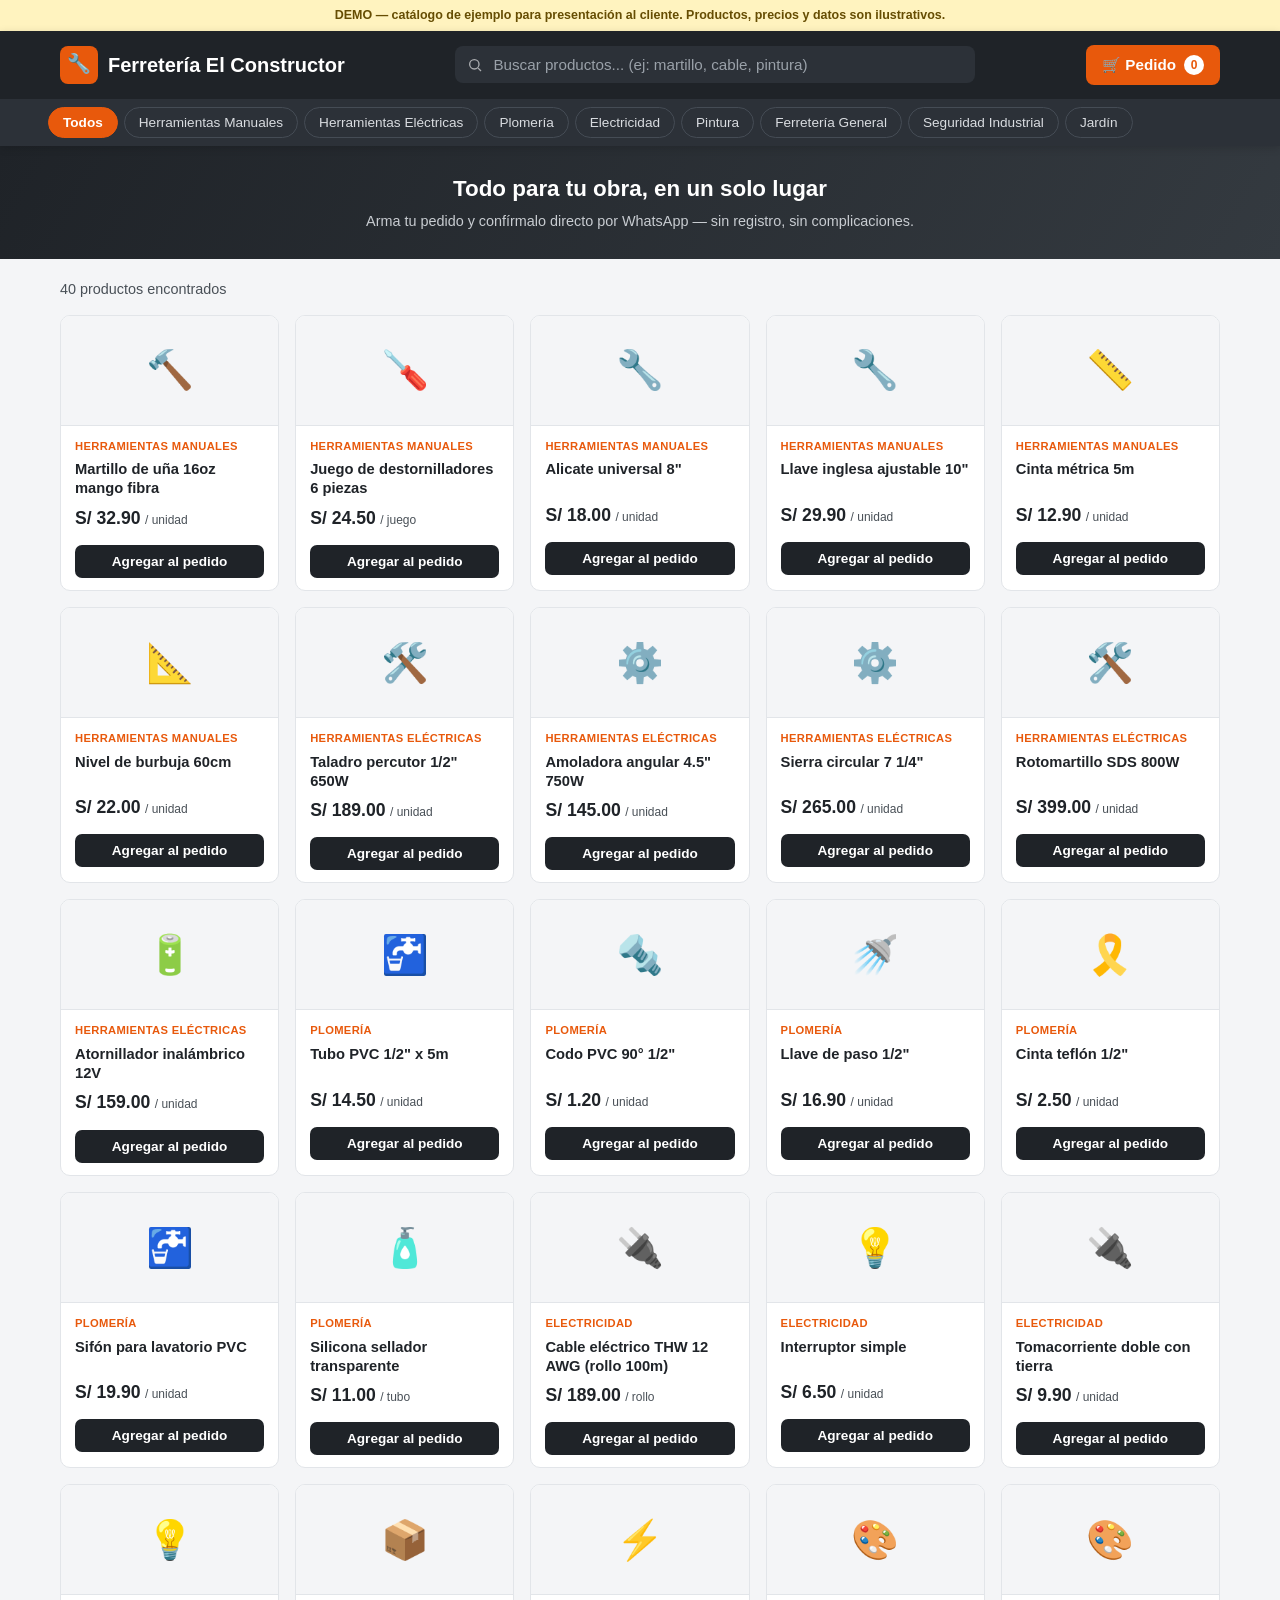
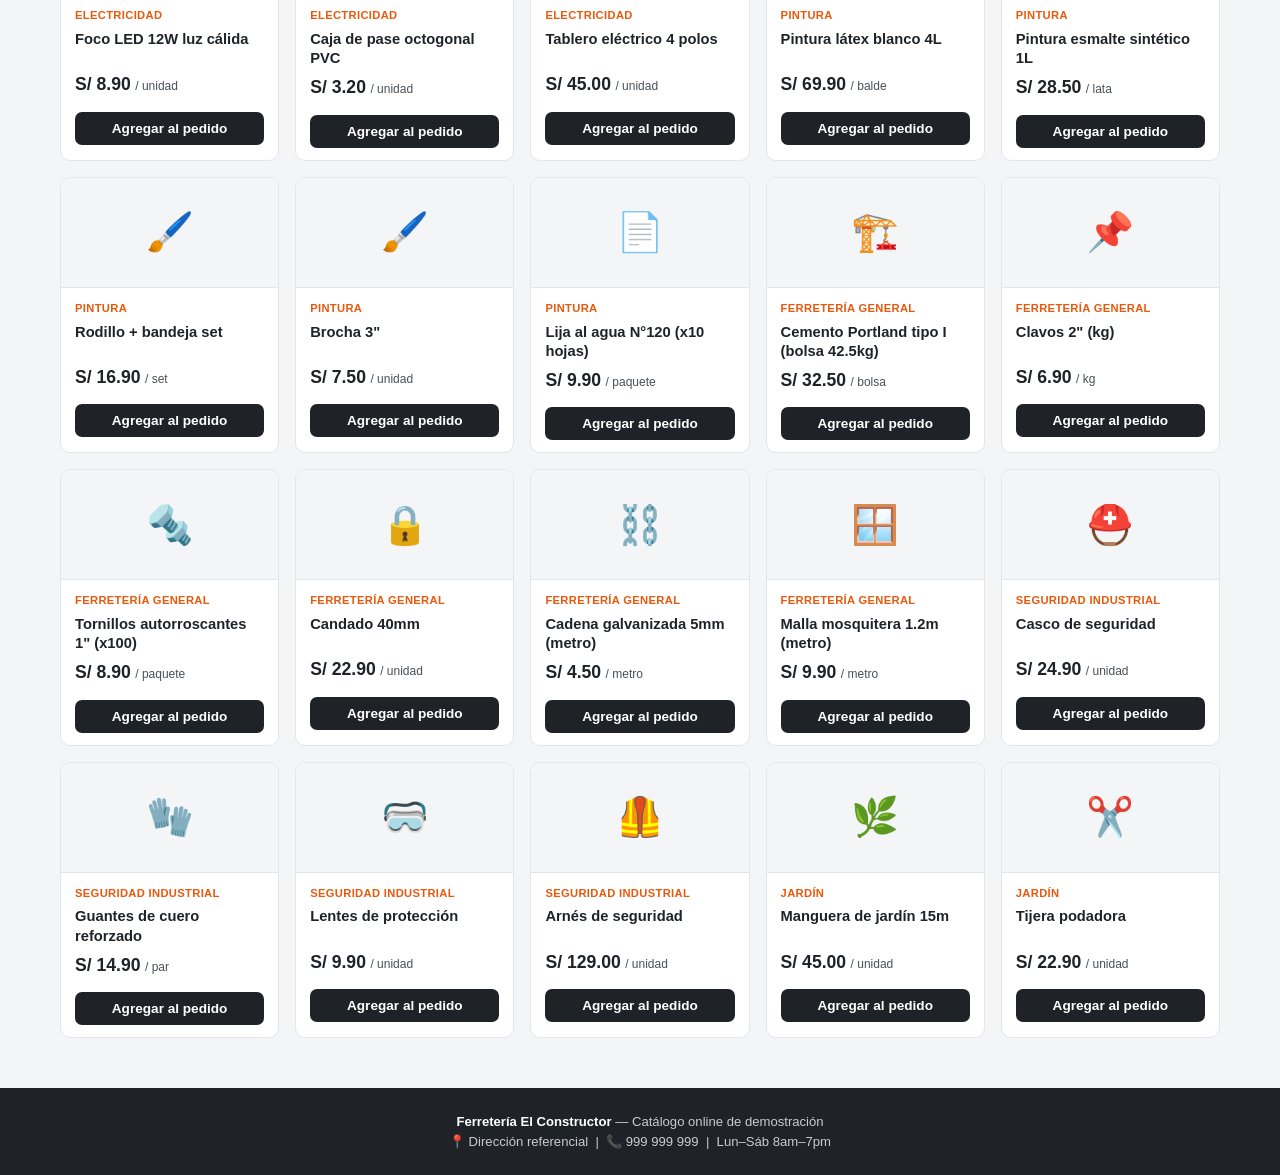
==== Ferreteria-CatalogoOnline/demo/index.html @ e5c5cd26 "Add files via upload" ====
<!DOCTYPE html>
<html lang="es">
<head>
<meta charset="UTF-8">
<meta name="viewport" content="width=device-width, initial-scale=1.0">
<title>Ferretería El Constructor — Catálogo Online</title>
<style>
  :root{
    --naranja:#e8590c;
    --naranja-osc:#c94a08;
    --gris-osc:#1f2328;
    --gris-med:#495057;
    --gris-claro:#f4f5f7;
    --borde:#e2e5e9;
    --blanco:#ffffff;
    --verde-wa:#25d366;
  }
  *{box-sizing:border-box;margin:0;padding:0;}
  body{
    font-family:-apple-system,BlinkMacSystemFont,"Segoe UI",Roboto,Arial,sans-serif;
    background:var(--gris-claro);
    color:var(--gris-osc);
    line-height:1.5;
  }
  a{text-decoration:none;color:inherit;}

  /* Header */
  header{
    background:var(--gris-osc);
    color:#fff;
    position:sticky;
    top:0;
    z-index:50;
    box-shadow:0 2px 8px rgba(0,0,0,.15);
  }
  .header-top{
    display:flex;
    align-items:center;
    justify-content:space-between;
    padding:14px 20px;
    gap:16px;
    max-width:1200px;
    margin:0 auto;
    flex-wrap:wrap;
  }
  .logo{
    display:flex;
    align-items:center;
    gap:10px;
    font-weight:800;
    font-size:1.25rem;
    white-space:nowrap;
  }
  .logo-icon{
    width:38px;height:38px;
    background:var(--naranja);
    border-radius:8px;
    display:flex;align-items:center;justify-content:center;
    font-size:1.2rem;
  }
  .search-wrap{
    flex:1;
    min-width:220px;
    max-width:520px;
    position:relative;
  }
  .search-wrap input{
    width:100%;
    padding:10px 14px 10px 38px;
    border-radius:8px;
    border:none;
    font-size:.95rem;
    background:#2c3138;
    color:#fff;
  }
  .search-wrap input::placeholder{color:#9aa1a9;}
  .search-wrap svg{
    position:absolute;left:12px;top:50%;transform:translateY(-50%);
    width:16px;height:16px;opacity:.6;
  }
  .cart-btn{
    display:flex;align-items:center;gap:8px;
    background:var(--naranja);
    color:#fff;
    border:none;
    padding:10px 16px;
    border-radius:8px;
    font-weight:700;
    cursor:pointer;
    font-size:.95rem;
    white-space:nowrap;
  }
  .cart-count{
    background:#fff;color:var(--naranja);
    border-radius:50%;
    width:20px;height:20px;
    display:flex;align-items:center;justify-content:center;
    font-size:.75rem;font-weight:800;
  }
  .cat-bar{
    background:#2c3138;
    overflow-x:auto;
    white-space:nowrap;
    padding:0 12px;
  }
  .cat-bar-inner{
    display:flex;
    gap:6px;
    max-width:1200px;
    margin:0 auto;
    padding:8px 8px;
  }
  .cat-chip{
    padding:7px 14px;
    border-radius:20px;
    font-size:.85rem;
    color:#d9dce0;
    background:transparent;
    border:1px solid #454c55;
    cursor:pointer;
    white-space:nowrap;
    flex-shrink:0;
  }
  .cat-chip.active{
    background:var(--naranja);
    border-color:var(--naranja);
    color:#fff;
    font-weight:700;
  }

  /* Hero */
  .hero{
    background:linear-gradient(120deg, var(--gris-osc), #343a40);
    color:#fff;
    padding:26px 20px;
    text-align:center;
  }
  .hero h1{font-size:1.4rem;font-weight:800;margin-bottom:6px;}
  .hero p{color:#c8ccd1;font-size:.9rem;}

  /* Main */
  main{max-width:1200px;margin:0 auto;padding:20px;}
  .results-info{
    font-size:.9rem;
    color:var(--gris-med);
    margin-bottom:14px;
  }
  .grid{
    display:grid;
    grid-template-columns:repeat(auto-fill, minmax(200px,1fr));
    gap:16px;
  }
  .card{
    background:#fff;
    border:1px solid var(--borde);
    border-radius:10px;
    overflow:hidden;
    display:flex;
    flex-direction:column;
    transition:transform .15s, box-shadow .15s;
  }
  .card:hover{transform:translateY(-3px);box-shadow:0 8px 20px rgba(0,0,0,.08);}
  .card-img{
    height:110px;
    background:var(--gris-claro);
    display:flex;align-items:center;justify-content:center;
    font-size:2.4rem;
    border-bottom:1px solid var(--borde);
  }
  .card-body{padding:12px 14px;display:flex;flex-direction:column;gap:6px;flex:1;}
  .card-cat{font-size:.7rem;color:var(--naranja);font-weight:700;text-transform:uppercase;letter-spacing:.03em;}
  .card-name{font-size:.92rem;font-weight:600;line-height:1.3;min-height:2.4em;}
  .card-price{font-size:1.1rem;font-weight:800;color:var(--gris-osc);margin-top:auto;}
  .card-unit{font-size:.75rem;color:var(--gris-med);font-weight:500;}
  .add-btn{
    margin-top:8px;
    background:var(--gris-osc);
    color:#fff;
    border:none;
    padding:9px;
    border-radius:7px;
    font-weight:700;
    font-size:.85rem;
    cursor:pointer;
    transition:background .15s;
  }
  .add-btn:hover{background:var(--naranja);}
  .add-btn.added{background:var(--verde-wa);}

  .no-results{
    text-align:center;
    padding:60px 20px;
    color:var(--gris-med);
  }

  /* Cart drawer */
  .overlay{
    position:fixed;inset:0;
    background:rgba(0,0,0,.4);
    z-index:90;
    display:none;
  }
  .overlay.open{display:block;}
  .drawer{
    position:fixed;
    top:0;right:0;
    width:100%;
    max-width:400px;
    height:100%;
    background:#fff;
    z-index:100;
    transform:translateX(100%);
    transition:transform .25s ease;
    display:flex;
    flex-direction:column;
  }
  .drawer.open{transform:translateX(0);}
  .drawer-header{
    padding:18px 20px;
    border-bottom:1px solid var(--borde);
    display:flex;justify-content:space-between;align-items:center;
  }
  .drawer-header h2{font-size:1.1rem;}
  .drawer-close{
    background:none;border:none;font-size:1.4rem;cursor:pointer;color:var(--gris-med);
  }
  .drawer-items{flex:1;overflow-y:auto;padding:12px 20px;}
  .drawer-item{
    display:flex;gap:10px;align-items:center;
    padding:12px 0;
    border-bottom:1px solid var(--borde);
  }
  .drawer-item .di-icon{
    width:44px;height:44px;background:var(--gris-claro);border-radius:8px;
    display:flex;align-items:center;justify-content:center;font-size:1.3rem;flex-shrink:0;
  }
  .di-info{flex:1;min-width:0;}
  .di-name{font-size:.85rem;font-weight:600;}
  .di-price{font-size:.8rem;color:var(--gris-med);}
  .di-qty{display:flex;align-items:center;gap:8px;}
  .qty-btn{
    width:24px;height:24px;border-radius:6px;border:1px solid var(--borde);
    background:#fff;cursor:pointer;font-weight:700;font-size:.85rem;
  }
  .qty-val{min-width:16px;text-align:center;font-size:.85rem;font-weight:600;}
  .remove-btn{
    background:none;border:none;color:#c92a2a;font-size:.75rem;cursor:pointer;margin-left:6px;
  }
  .drawer-empty{
    text-align:center;color:var(--gris-med);padding:40px 10px;font-size:.9rem;
  }
  .drawer-footer{
    padding:16px 20px 20px;
    border-top:1px solid var(--borde);
  }
  .drawer-total{
    display:flex;justify-content:space-between;
    font-size:1.05rem;font-weight:800;
    margin-bottom:12px;
  }
  .wa-btn{
    display:flex;align-items:center;justify-content:center;gap:8px;
    background:var(--verde-wa);
    color:#fff;
    border:none;
    width:100%;
    padding:13px;
    border-radius:8px;
    font-weight:700;
    font-size:.95rem;
    cursor:pointer;
  }
  .wa-btn:disabled{background:#adb5bd;cursor:not-allowed;}
  .wa-hint{font-size:.72rem;color:var(--gris-med);text-align:center;margin-top:8px;}

  footer{
    background:var(--gris-osc);
    color:#c8ccd1;
    text-align:center;
    padding:24px 20px;
    font-size:.82rem;
    margin-top:30px;
  }
  footer strong{color:#fff;}

  .demo-banner{
    background:#fff3bf;
    color:#664d03;
    text-align:center;
    font-size:.78rem;
    padding:6px 10px;
    font-weight:600;
  }

  @media (max-width:480px){
    .hero h1{font-size:1.15rem;}
    .grid{grid-template-columns:repeat(auto-fill,minmax(155px,1fr));}
    .card-img{height:90px;font-size:2rem;}
  }
</style>
</head>
<body>

<div class="demo-banner">DEMO — catálogo de ejemplo para presentación al cliente. Productos, precios y datos son ilustrativos.</div>

<header>
  <div class="header-top">
    <div class="logo"><span class="logo-icon">🔧</span> Ferretería El Constructor</div>
    <div class="search-wrap">
      <svg viewBox="0 0 24 24" fill="none" stroke="#fff" stroke-width="2"><circle cx="11" cy="11" r="7"/><line x1="21" y1="21" x2="16.65" y2="16.65"/></svg>
      <input type="text" id="searchInput" placeholder="Buscar productos... (ej: martillo, cable, pintura)">
    </div>
    <button class="cart-btn" id="cartBtn">
      🛒 Pedido <span class="cart-count" id="cartCount">0</span>
    </button>
  </div>
  <div class="cat-bar">
    <div class="cat-bar-inner" id="catBar"></div>
  </div>
</header>

<div class="hero">
  <h1>Todo para tu obra, en un solo lugar</h1>
  <p>Arma tu pedido y confírmalo directo por WhatsApp — sin registro, sin complicaciones.</p>
</div>

<main>
  <div class="results-info" id="resultsInfo"></div>
  <div class="grid" id="productGrid"></div>
  <div class="no-results" id="noResults" style="display:none;">
    No se encontraron productos. Prueba con otra búsqueda o categoría.
  </div>
</main>

<footer>
  <p><strong>Ferretería El Constructor</strong> — Catálogo online de demostración</p>
  <p>📍 Dirección referencial &nbsp;|&nbsp; 📞 999 999 999 &nbsp;|&nbsp; Lun–Sáb 8am–7pm</p>
</footer>

<div class="overlay" id="overlay"></div>
<div class="drawer" id="drawer">
  <div class="drawer-header">
    <h2>Tu pedido</h2>
    <button class="drawer-close" id="drawerClose">✕</button>
  </div>
  <div class="drawer-items" id="drawerItems"></div>
  <div class="drawer-footer">
    <div class="drawer-total"><span>Total</span><span id="drawerTotal">S/ 0.00</span></div>
    <button class="wa-btn" id="waBtn" disabled>
      <span>📲</span> Confirmar pedido por WhatsApp
    </button>
    <p class="wa-hint">Se abrirá WhatsApp con el resumen de tu pedido listo para enviar.</p>
  </div>
</div>

<script>
// ---------- Datos de ejemplo (catálogo demo) ----------
const WHATSAPP_NUMBER = "51999999999"; // reemplazar por el número real del cliente

const PRODUCTS = [
  {id:1, name:"Martillo de uña 16oz mango fibra", cat:"Herramientas Manuales", price:32.90, unit:"unidad", icon:"🔨"},
  {id:2, name:"Juego de destornilladores 6 piezas", cat:"Herramientas Manuales", price:24.50, unit:"juego", icon:"🪛"},
  {id:3, name:"Alicate universal 8\"", cat:"Herramientas Manuales", price:18.00, unit:"unidad", icon:"🔧"},
  {id:4, name:"Llave inglesa ajustable 10\"", cat:"Herramientas Manuales", price:29.90, unit:"unidad", icon:"🔧"},
  {id:5, name:"Cinta métrica 5m", cat:"Herramientas Manuales", price:12.90, unit:"unidad", icon:"📏"},
  {id:6, name:"Nivel de burbuja 60cm", cat:"Herramientas Manuales", price:22.00, unit:"unidad", icon:"📐"},
  {id:7, name:"Taladro percutor 1/2\" 650W", cat:"Herramientas Eléctricas", price:189.00, unit:"unidad", icon:"🛠️"},
  {id:8, name:"Amoladora angular 4.5\" 750W", cat:"Herramientas Eléctricas", price:145.00, unit:"unidad", icon:"⚙️"},
  {id:9, name:"Sierra circular 7 1/4\"", cat:"Herramientas Eléctricas", price:265.00, unit:"unidad", icon:"⚙️"},
  {id:10, name:"Rotomartillo SDS 800W", cat:"Herramientas Eléctricas", price:399.00, unit:"unidad", icon:"🛠️"},
  {id:11, name:"Atornillador inalámbrico 12V", cat:"Herramientas Eléctricas", price:159.00, unit:"unidad", icon:"🔋"},
  {id:12, name:"Tubo PVC 1/2\" x 5m", cat:"Plomería", price:14.50, unit:"unidad", icon:"🚰"},
  {id:13, name:"Codo PVC 90° 1/2\"", cat:"Plomería", price:1.20, unit:"unidad", icon:"🔩"},
  {id:14, name:"Llave de paso 1/2\"", cat:"Plomería", price:16.90, unit:"unidad", icon:"🚿"},
  {id:15, name:"Cinta teflón 1/2\"", cat:"Plomería", price:2.50, unit:"unidad", icon:"🎗️"},
  {id:16, name:"Sifón para lavatorio PVC", cat:"Plomería", price:19.90, unit:"unidad", icon:"🚰"},
  {id:17, name:"Silicona sellador transparente", cat:"Plomería", price:11.00, unit:"tubo", icon:"🧴"},
  {id:18, name:"Cable eléctrico THW 12 AWG (rollo 100m)", cat:"Electricidad", price:189.00, unit:"rollo", icon:"🔌"},
  {id:19, name:"Interruptor simple", cat:"Electricidad", price:6.50, unit:"unidad", icon:"💡"},
  {id:20, name:"Tomacorriente doble con tierra", cat:"Electricidad", price:9.90, unit:"unidad", icon:"🔌"},
  {id:21, name:"Foco LED 12W luz cálida", cat:"Electricidad", price:8.90, unit:"unidad", icon:"💡"},
  {id:22, name:"Caja de pase octogonal PVC", cat:"Electricidad", price:3.20, unit:"unidad", icon:"📦"},
  {id:23, name:"Tablero eléctrico 4 polos", cat:"Electricidad", price:45.00, unit:"unidad", icon:"⚡"},
  {id:24, name:"Pintura látex blanco 4L", cat:"Pintura", price:69.90, unit:"balde", icon:"🎨"},
  {id:25, name:"Pintura esmalte sintético 1L", cat:"Pintura", price:28.50, unit:"lata", icon:"🎨"},
  {id:26, name:"Rodillo + bandeja set", cat:"Pintura", price:16.90, unit:"set", icon:"🖌️"},
  {id:27, name:"Brocha 3\"", cat:"Pintura", price:7.50, unit:"unidad", icon:"🖌️"},
  {id:28, name:"Lija al agua N°120 (x10 hojas)", cat:"Pintura", price:9.90, unit:"paquete", icon:"📄"},
  {id:29, name:"Cemento Portland tipo I (bolsa 42.5kg)", cat:"Ferretería General", price:32.50, unit:"bolsa", icon:"🏗️"},
  {id:30, name:"Clavos 2\" (kg)", cat:"Ferretería General", price:6.90, unit:"kg", icon:"📌"},
  {id:31, name:"Tornillos autorroscantes 1\" (x100)", cat:"Ferretería General", price:8.90, unit:"paquete", icon:"🔩"},
  {id:32, name:"Candado 40mm", cat:"Ferretería General", price:22.90, unit:"unidad", icon:"🔒"},
  {id:33, name:"Cadena galvanizada 5mm (metro)", cat:"Ferretería General", price:4.50, unit:"metro", icon:"⛓️"},
  {id:34, name:"Malla mosquitera 1.2m (metro)", cat:"Ferretería General", price:9.90, unit:"metro", icon:"🪟"},
  {id:35, name:"Casco de seguridad", cat:"Seguridad Industrial", price:24.90, unit:"unidad", icon:"⛑️"},
  {id:36, name:"Guantes de cuero reforzado", cat:"Seguridad Industrial", price:14.90, unit:"par", icon:"🧤"},
  {id:37, name:"Lentes de protección", cat:"Seguridad Industrial", price:9.90, unit:"unidad", icon:"🥽"},
  {id:38, name:"Arnés de seguridad", cat:"Seguridad Industrial", price:129.00, unit:"unidad", icon:"🦺"},
  {id:39, name:"Manguera de jardín 15m", cat:"Jardín", price:45.00, unit:"unidad", icon:"🌿"},
  {id:40, name:"Tijera podadora", cat:"Jardín", price:22.90, unit:"unidad", icon:"✂️"},
];

const CATEGORIES = ["Todos", ...Array.from(new Set(PRODUCTS.map(p => p.cat)))];

// ---------- Estado ----------
let activeCategory = "Todos";
let searchTerm = "";
let cart = JSON.parse(localStorage.getItem("ferreteria_cart_demo") || "{}");

// ---------- Render categorías ----------
const catBar = document.getElementById("catBar");
CATEGORIES.forEach(cat => {
  const chip = document.createElement("button");
  chip.className = "cat-chip" + (cat === activeCategory ? " active" : "");
  chip.textContent = cat;
  chip.onclick = () => {
    activeCategory = cat;
    document.querySelectorAll(".cat-chip").forEach(c => c.classList.remove("active"));
    chip.classList.add("active");
    renderProducts();
  };
  catBar.appendChild(chip);
});

// ---------- Render productos ----------
const grid = document.getElementById("productGrid");
const resultsInfo = document.getElementById("resultsInfo");
const noResults = document.getElementById("noResults");

function money(n){ return "S/ " + n.toFixed(2); }

function renderProducts(){
  const term = searchTerm.trim().toLowerCase();
  const filtered = PRODUCTS.filter(p => {
    const matchCat = activeCategory === "Todos" || p.cat === activeCategory;
    const matchTerm = !term || p.name.toLowerCase().includes(term) || p.cat.toLowerCase().includes(term);
    return matchCat && matchTerm;
  });

  resultsInfo.textContent = `${filtered.length} producto${filtered.length !== 1 ? "s" : ""} encontrado${filtered.length !== 1 ? "s" : ""}`;
  grid.innerHTML = "";
  noResults.style.display = filtered.length ? "none" : "block";

  filtered.forEach(p => {
    const card = document.createElement("div");
    card.className = "card";
    card.innerHTML = `
      <div class="card-img">${p.icon}</div>
      <div class="card-body">
        <span class="card-cat">${p.cat}</span>
        <span class="card-name">${p.name}</span>
        <div>
          <span class="card-price">${money(p.price)}</span>
          <span class="card-unit"> / ${p.unit}</span>
        </div>
        <button class="add-btn" data-id="${p.id}">Agregar al pedido</button>
      </div>
    `;
    grid.appendChild(card);
  });

  grid.querySelectorAll(".add-btn").forEach(btn => {
    btn.addEventListener("click", () => {
      const id = Number(btn.dataset.id);
      addToCart(id);
      btn.textContent = "✓ Agregado";
      btn.classList.add("added");
      setTimeout(() => {
        btn.textContent = "Agregar al pedido";
        btn.classList.remove("added");
      }, 900);
    });
  });
}

// ---------- Búsqueda ----------
document.getElementById("searchInput").addEventListener("input", (e) => {
  searchTerm = e.target.value;
  renderProducts();
});

// ---------- Carrito ----------
function saveCart(){
  localStorage.setItem("ferreteria_cart_demo", JSON.stringify(cart));
}

function addToCart(id){
  cart[id] = (cart[id] || 0) + 1;
  saveCart();
  updateCartUI();
}

function changeQty(id, delta){
  cart[id] = (cart[id] || 0) + delta;
  if (cart[id] <= 0) delete cart[id];
  saveCart();
  updateCartUI();
}

function removeFromCart(id){
  delete cart[id];
  saveCart();
  updateCartUI();
}

function cartTotal(){
  return Object.entries(cart).reduce((sum, [id, qty]) => {
    const p = PRODUCTS.find(x => x.id === Number(id));
    return sum + (p ? p.price * qty : 0);
  }, 0);
}

function cartItemCount(){
  return Object.values(cart).reduce((a,b) => a+b, 0);
}

function updateCartUI(){
  const count = cartItemCount();
  document.getElementById("cartCount").textContent = count;

  const itemsWrap = document.getElementById("drawerItems");
  const entries = Object.entries(cart);

  if (!entries.length){
    itemsWrap.innerHTML = `<div class="drawer-empty">Tu pedido está vacío.<br>Agrega productos del catálogo.</div>`;
  } else {
    itemsWrap.innerHTML = entries.map(([id, qty]) => {
      const p = PRODUCTS.find(x => x.id === Number(id));
      if (!p) return "";
      return `
        <div class="drawer-item">
          <div class="di-icon">${p.icon}</div>
          <div class="di-info">
            <div class="di-name">${p.name}</div>
            <div class="di-price">${money(p.price)} / ${p.unit}</div>
            <div class="di-qty">
              <button class="qty-btn" onclick="changeQty(${p.id}, -1)">−</button>
              <span class="qty-val">${qty}</span>
              <button class="qty-btn" onclick="changeQty(${p.id}, 1)">+</button>
              <button class="remove-btn" onclick="removeFromCart(${p.id})">Quitar</button>
            </div>
          </div>
        </div>
      `;
    }).join("");
  }

  const total = cartTotal();
  document.getElementById("drawerTotal").textContent = money(total);
  document.getElementById("waBtn").disabled = entries.length === 0;
}

// ---------- Drawer open/close ----------
const drawer = document.getElementById("drawer");
const overlay = document.getElementById("overlay");

function openDrawer(){
  drawer.classList.add("open");
  overlay.classList.add("open");
}
function closeDrawer(){
  drawer.classList.remove("open");
  overlay.classList.remove("open");
}

document.getElementById("cartBtn").addEventListener("click", openDrawer);
document.getElementById("drawerClose").addEventListener("click", closeDrawer);
overlay.addEventListener("click", closeDrawer);

// ---------- Enviar por WhatsApp ----------
document.getElementById("waBtn").addEventListener("click", () => {
  const entries = Object.entries(cart);
  if (!entries.length) return;

  let msg = "Hola, quisiera hacer el siguiente pedido:\n\n";
  entries.forEach(([id, qty]) => {
    const p = PRODUCTS.find(x => x.id === Number(id));
    if (p) msg += `• ${p.name} x${qty} — ${money(p.price * qty)}\n`;
  });
  msg += `\nTotal: ${money(cartTotal())}`;

  const url = `https://wa.me/${WHATSAPP_NUMBER}?text=${encodeURIComponent(msg)}`;
  window.open(url, "_blank");
});

// ---------- Init ----------
renderProducts();
updateCartUI();
</script>

</body>
</html>
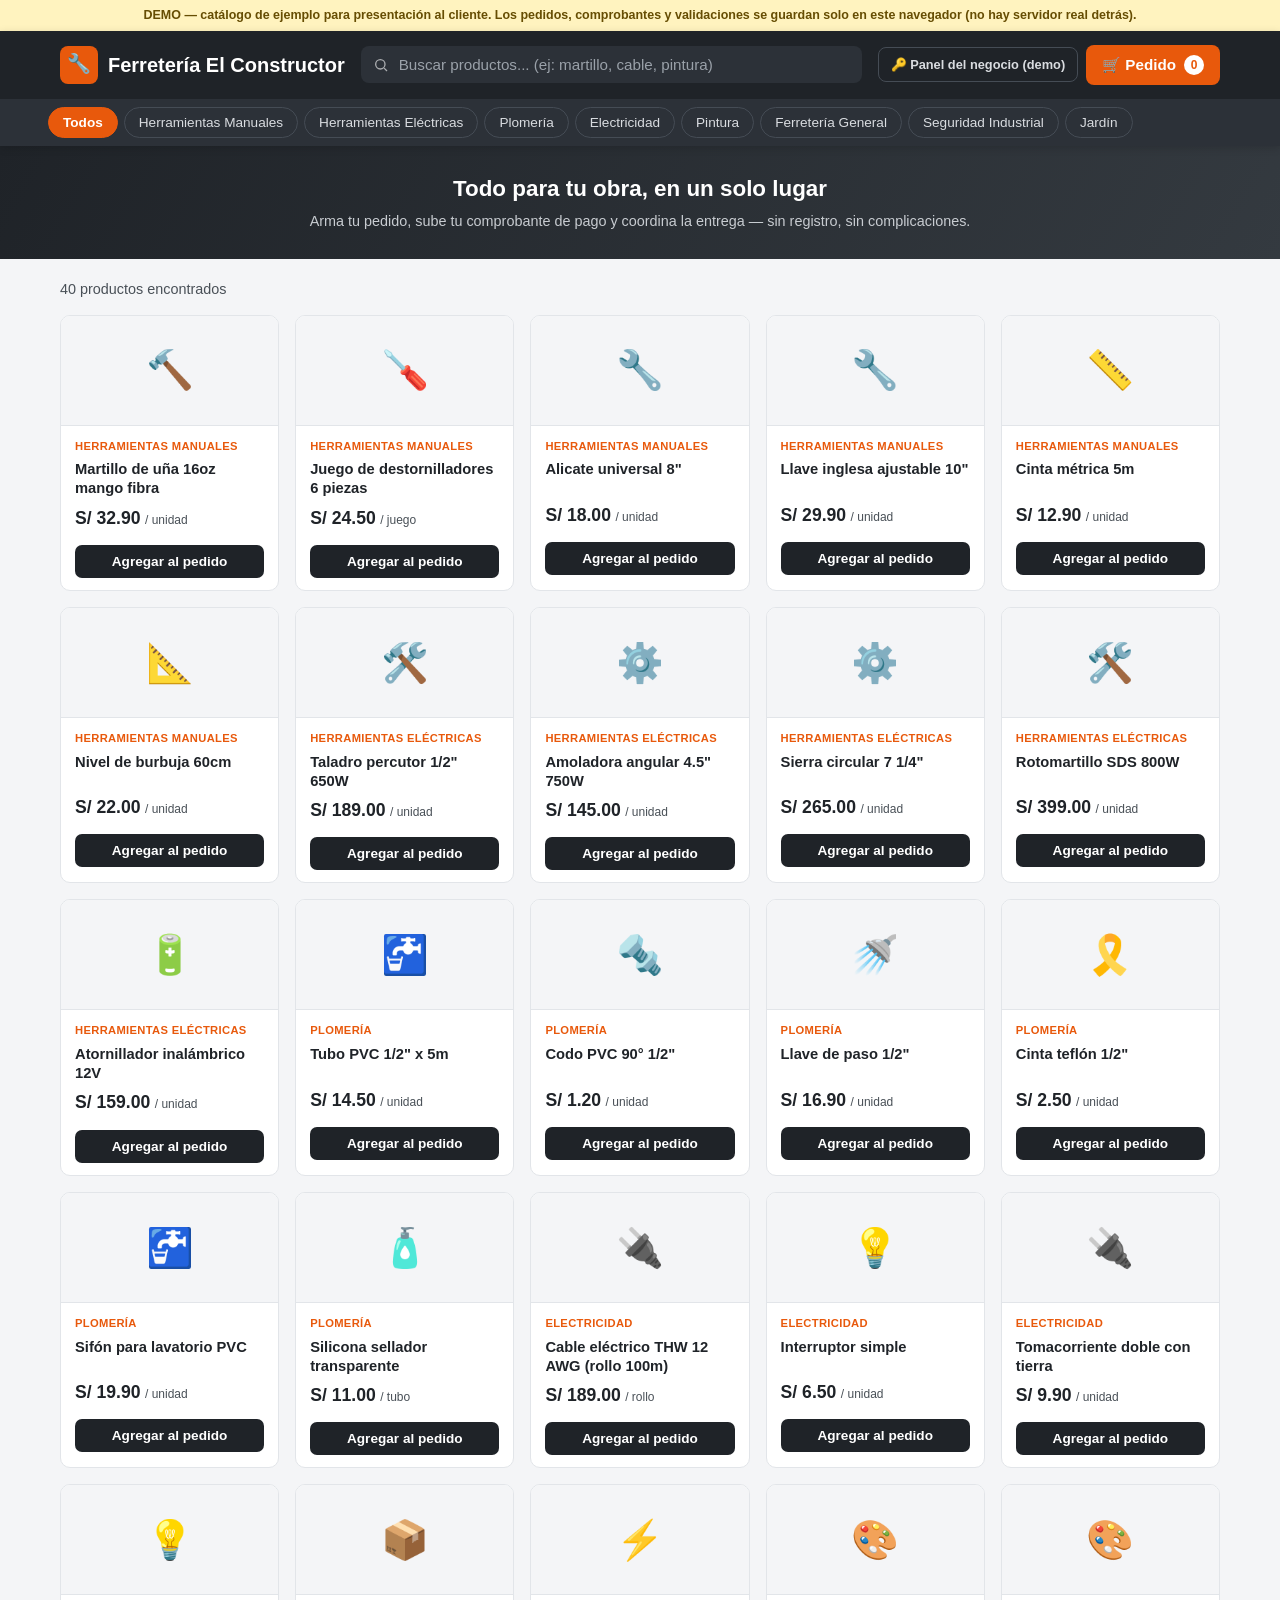
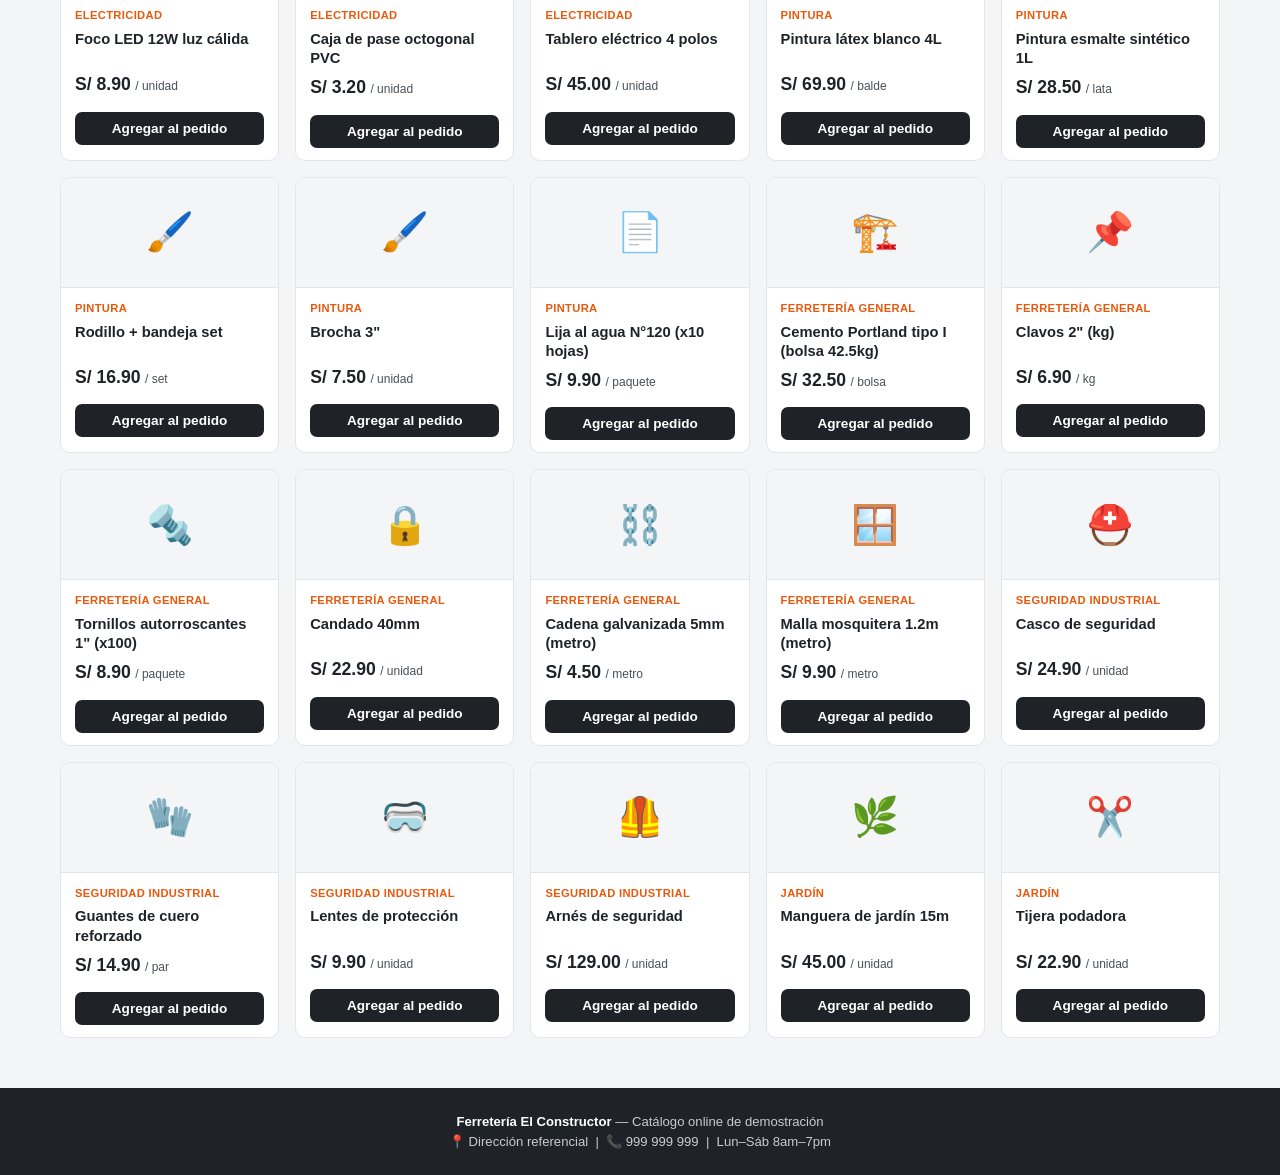
==== commit 07dd94a3: "Add files via upload" ====
--- a/Ferreteria-CatalogoOnline/demo/index.html
+++ b/Ferreteria-CatalogoOnline/demo/index.html
@@ -14,6 +14,8 @@
     --borde:#e2e5e9;
     --blanco:#ffffff;
     --verde-wa:#25d366;
+    --amarillo:#e8a90c;
+    --verde-ok:#2f9e44;
   }
   *{box-sizing:border-box;margin:0;padding:0;}
   body{
@@ -78,6 +80,7 @@
     position:absolute;left:12px;top:50%;transform:translateY(-50%);
     width:16px;height:16px;opacity:.6;
   }
+  .header-actions{display:flex;align-items:center;gap:8px;}
   .cart-btn{
     display:flex;align-items:center;gap:8px;
     background:var(--naranja);
@@ -90,6 +93,19 @@
     font-size:.95rem;
     white-space:nowrap;
   }
+  .admin-btn{
+    display:flex;align-items:center;gap:6px;
+    background:transparent;
+    color:#d9dce0;
+    border:1px solid #454c55;
+    padding:9px 12px;
+    border-radius:8px;
+    font-weight:600;
+    cursor:pointer;
+    font-size:.8rem;
+    white-space:nowrap;
+  }
+  .admin-btn:hover{border-color:var(--naranja);color:#fff;}
   .cart-count{
     background:#fff;color:var(--naranja);
     border-radius:50%;
@@ -193,19 +209,21 @@
     color:var(--gris-med);
   }
 
-  /* Cart drawer */
+  /* Overlay compartido */
   .overlay{
     position:fixed;inset:0;
-    background:rgba(0,0,0,.4);
+    background:rgba(0,0,0,.45);
     z-index:90;
     display:none;
   }
   .overlay.open{display:block;}
+
+  /* Cart drawer */
   .drawer{
     position:fixed;
     top:0;right:0;
     width:100%;
-    max-width:400px;
+    max-width:420px;
     height:100%;
     background:#fff;
     z-index:100;
@@ -258,9 +276,9 @@
     font-size:1.05rem;font-weight:800;
     margin-bottom:12px;
   }
-  .wa-btn{
+  .primary-btn{
     display:flex;align-items:center;justify-content:center;gap:8px;
-    background:var(--verde-wa);
+    background:var(--naranja);
     color:#fff;
     border:none;
     width:100%;
@@ -270,8 +288,77 @@
     font-size:.95rem;
     cursor:pointer;
   }
-  .wa-btn:disabled{background:#adb5bd;cursor:not-allowed;}
+  .primary-btn:disabled{background:#adb5bd;cursor:not-allowed;}
+  .wa-btn{
+    display:flex;align-items:center;justify-content:center;gap:8px;
+    background:transparent;
+    color:var(--verde-wa);
+    border:1.5px solid var(--verde-wa);
+    width:100%;
+    padding:11px;
+    border-radius:8px;
+    font-weight:700;
+    font-size:.88rem;
+    cursor:pointer;
+    margin-top:8px;
+  }
+  .wa-btn:disabled{border-color:#adb5bd;color:#adb5bd;cursor:not-allowed;}
   .wa-hint{font-size:.72rem;color:var(--gris-med);text-align:center;margin-top:8px;}
+
+  /* Checkout con voucher */
+  .checkout-step{display:none;flex:1;overflow-y:auto;padding:16px 20px;}
+  .checkout-step.open{display:block;}
+  .checkout-back{
+    background:none;border:none;color:var(--gris-med);font-size:.82rem;
+    cursor:pointer;margin-bottom:14px;display:flex;align-items:center;gap:4px;
+  }
+  .pago-info{
+    background:var(--gris-claro);
+    border-radius:8px;
+    padding:12px 14px;
+    margin-bottom:16px;
+    font-size:.82rem;
+  }
+  .pago-info strong{display:block;margin-bottom:4px;font-size:.85rem;}
+  .pago-linea{display:flex;justify-content:space-between;padding:3px 0;color:var(--gris-med);}
+  .pago-linea b{color:var(--gris-osc);}
+  .form-field{margin-bottom:14px;}
+  .form-field label{display:block;font-size:.8rem;font-weight:600;margin-bottom:5px;}
+  .form-field input[type="text"], .form-field input[type="tel"]{
+    width:100%;padding:9px 12px;border:1px solid var(--borde);border-radius:7px;font-size:.88rem;
+  }
+  .file-drop{
+    border:1.5px dashed var(--borde);
+    border-radius:8px;
+    padding:16px;
+    text-align:center;
+    font-size:.82rem;
+    color:var(--gris-med);
+    cursor:pointer;
+    position:relative;
+  }
+  .file-drop.has-file{border-color:var(--verde-ok);color:var(--verde-ok);}
+  .file-drop input{position:absolute;inset:0;opacity:0;cursor:pointer;}
+  .voucher-preview{
+    margin-top:10px;
+    max-width:100%;
+    max-height:160px;
+    border-radius:8px;
+    border:1px solid var(--borde);
+    display:none;
+  }
+  .voucher-preview.show{display:block;}
+  .checkout-hint{font-size:.72rem;color:var(--gris-med);margin-top:8px;}
+  .confirm-box{
+    text-align:center;padding:30px 10px;
+  }
+  .confirm-box .ok-icon{font-size:2.6rem;margin-bottom:10px;}
+  .confirm-box h3{font-size:1.05rem;margin-bottom:6px;}
+  .confirm-box p{font-size:.85rem;color:var(--gris-med);margin-bottom:4px;}
+  .confirm-code{
+    display:inline-block;background:var(--gris-claro);padding:4px 10px;border-radius:6px;
+    font-weight:800;font-size:.85rem;margin-top:8px;
+  }
 
   footer{
     background:var(--gris-osc);
@@ -292,16 +379,95 @@
     font-weight:600;
   }
 
+  /* Panel del negocio (modal) */
+  .admin-modal{
+    position:fixed;
+    top:4%;left:50%;
+    transform:translate(-50%,-20px);
+    width:94%;
+    max-width:720px;
+    max-height:92vh;
+    background:#fff;
+    border-radius:12px;
+    z-index:100;
+    display:none;
+    flex-direction:column;
+    box-shadow:0 20px 50px rgba(0,0,0,.25);
+    opacity:0;
+    transition:opacity .2s ease, transform .2s ease;
+  }
+  .admin-modal.open{display:flex;opacity:1;transform:translate(-50%,0);}
+  .admin-header{
+    padding:18px 22px;
+    border-bottom:1px solid var(--borde);
+    display:flex;justify-content:space-between;align-items:center;
+  }
+  .admin-header h2{font-size:1.05rem;}
+  .admin-header p{font-size:.75rem;color:var(--gris-med);margin-top:2px;}
+  .admin-body{flex:1;overflow-y:auto;padding:18px 22px;}
+  .admin-empty{text-align:center;color:var(--gris-med);padding:40px 10px;font-size:.88rem;}
+  .order-card{
+    border:1px solid var(--borde);
+    border-radius:10px;
+    padding:14px;
+    margin-bottom:12px;
+  }
+  .order-top{display:flex;justify-content:space-between;align-items:flex-start;gap:10px;margin-bottom:8px;}
+  .order-code{font-weight:800;font-size:.85rem;}
+  .order-date{font-size:.72rem;color:var(--gris-med);}
+  .status-badge{
+    font-size:.7rem;font-weight:700;padding:3px 9px;border-radius:20px;white-space:nowrap;
+  }
+  .status-pendiente{background:#fff3bf;color:#8a6d0a;}
+  .status-validado{background:#d3f9d8;color:#2b8a3e;}
+  .order-client{font-size:.82rem;margin-bottom:6px;}
+  .order-items{font-size:.78rem;color:var(--gris-med);margin-bottom:8px;line-height:1.5;}
+  .order-total{font-weight:800;font-size:.9rem;margin-bottom:10px;}
+  .order-voucher{display:flex;align-items:center;gap:10px;margin-bottom:10px;}
+  .order-voucher img{width:56px;height:56px;object-fit:cover;border-radius:6px;border:1px solid var(--borde);cursor:pointer;}
+  .order-actions{display:flex;gap:8px;flex-wrap:wrap;}
+  .btn-sm{
+    font-size:.78rem;font-weight:700;padding:8px 12px;border-radius:7px;border:none;cursor:pointer;
+  }
+  .btn-validate{background:var(--gris-osc);color:#fff;}
+  .btn-print{background:var(--verde-ok);color:#fff;}
+  .admin-footer{
+    padding:12px 22px 18px;border-top:1px solid var(--borde);
+    display:flex;justify-content:flex-end;
+  }
+  .btn-clear{background:none;border:none;color:#c92a2a;font-size:.75rem;cursor:pointer;}
+
+  /* Boleta imprimible (oculta en pantalla) */
+  #boletaPrint{display:none;}
+
+  @media print{
+    body *{visibility:hidden;}
+    #boletaPrint, #boletaPrint *{visibility:visible;}
+    #boletaPrint{
+      display:block;position:absolute;top:0;left:0;width:100%;padding:30px;
+    }
+    .boleta-head{text-align:center;margin-bottom:18px;}
+    .boleta-head h2{font-size:1.2rem;}
+    .boleta-head p{font-size:.8rem;color:#555;}
+    .boleta-meta{font-size:.85rem;margin-bottom:14px;}
+    .boleta-meta div{margin-bottom:3px;}
+    .boleta-table{width:100%;border-collapse:collapse;margin-bottom:14px;}
+    .boleta-table th, .boleta-table td{border-bottom:1px solid #ccc;padding:6px 4px;font-size:.82rem;text-align:left;}
+    .boleta-total{text-align:right;font-size:1rem;font-weight:800;margin-bottom:16px;}
+    .boleta-note{font-size:.72rem;color:#666;border-top:1px solid #ccc;padding-top:10px;}
+  }
+
   @media (max-width:480px){
     .hero h1{font-size:1.15rem;}
     .grid{grid-template-columns:repeat(auto-fill,minmax(155px,1fr));}
     .card-img{height:90px;font-size:2rem;}
+    .admin-modal{top:2%;max-height:96vh;}
   }
 </style>
 </head>
 <body>
 
-<div class="demo-banner">DEMO — catálogo de ejemplo para presentación al cliente. Productos, precios y datos son ilustrativos.</div>
+<div class="demo-banner">DEMO — catálogo de ejemplo para presentación al cliente. Los pedidos, comprobantes y validaciones se guardan solo en este navegador (no hay servidor real detrás).</div>
 
 <header>
   <div class="header-top">
@@ -310,9 +476,12 @@
       <svg viewBox="0 0 24 24" fill="none" stroke="#fff" stroke-width="2"><circle cx="11" cy="11" r="7"/><line x1="21" y1="21" x2="16.65" y2="16.65"/></svg>
       <input type="text" id="searchInput" placeholder="Buscar productos... (ej: martillo, cable, pintura)">
     </div>
-    <button class="cart-btn" id="cartBtn">
-      🛒 Pedido <span class="cart-count" id="cartCount">0</span>
-    </button>
+    <div class="header-actions">
+      <button class="admin-btn" id="adminBtn">🔑 Panel del negocio (demo)</button>
+      <button class="cart-btn" id="cartBtn">
+        🛒 Pedido <span class="cart-count" id="cartCount">0</span>
+      </button>
+    </div>
   </div>
   <div class="cat-bar">
     <div class="cat-bar-inner" id="catBar"></div>
@@ -321,7 +490,7 @@
 
 <div class="hero">
   <h1>Todo para tu obra, en un solo lugar</h1>
-  <p>Arma tu pedido y confírmalo directo por WhatsApp — sin registro, sin complicaciones.</p>
+  <p>Arma tu pedido, sube tu comprobante de pago y coordina la entrega — sin registro, sin complicaciones.</p>
 </div>
 
 <main>
@@ -338,24 +507,94 @@
 </footer>
 
 <div class="overlay" id="overlay"></div>
+
+<!-- Drawer del carrito -->
 <div class="drawer" id="drawer">
   <div class="drawer-header">
-    <h2>Tu pedido</h2>
+    <h2 id="drawerTitle">Tu pedido</h2>
     <button class="drawer-close" id="drawerClose">✕</button>
   </div>
+
   <div class="drawer-items" id="drawerItems"></div>
-  <div class="drawer-footer">
+  <div class="drawer-footer" id="drawerFooter">
     <div class="drawer-total"><span>Total</span><span id="drawerTotal">S/ 0.00</span></div>
+    <button class="primary-btn" id="goCheckoutBtn" disabled>
+      <span>📎</span> Enviar pedido con comprobante de pago
+    </button>
     <button class="wa-btn" id="waBtn" disabled>
-      <span>📲</span> Confirmar pedido por WhatsApp
+      <span>📲</span> O coordinar directo por WhatsApp
     </button>
-    <p class="wa-hint">Se abrirá WhatsApp con el resumen de tu pedido listo para enviar.</p>
+    <p class="wa-hint">Puedes pagar por Yape/Plin y subir tu comprobante, o coordinar todo por WhatsApp.</p>
+  </div>
+
+  <!-- Paso de checkout con voucher -->
+  <div class="checkout-step" id="checkoutStep">
+    <button class="checkout-back" id="checkoutBack">← Volver al pedido</button>
+
+    <div class="pago-info">
+      <strong>Datos para pagar</strong>
+      <div class="pago-linea"><span>Yape / Plin</span><b>999 999 999</b></div>
+      <div class="pago-linea"><span>Titular</span><b>Ferretería El Constructor</b></div>
+      <div class="pago-linea"><span>Total a pagar</span><b id="checkoutTotal">S/ 0.00</b></div>
+    </div>
+
+    <div class="form-field">
+      <label for="clienteNombre">Nombre completo</label>
+      <input type="text" id="clienteNombre" placeholder="Ej: Juan Pérez">
+    </div>
+    <div class="form-field">
+      <label for="clienteCelular">Celular de contacto</label>
+      <input type="tel" id="clienteCelular" placeholder="Ej: 987 654 321">
+    </div>
+    <div class="form-field">
+      <label>Comprobante de pago (foto de Yape/Plin/transferencia)</label>
+      <div class="file-drop" id="fileDrop">
+        <span id="fileDropText">Toca para subir la foto del comprobante</span>
+        <input type="file" id="voucherInput" accept="image/*">
+      </div>
+      <img id="voucherPreview" class="voucher-preview" alt="Vista previa del comprobante">
+    </div>
+
+    <button class="primary-btn" id="submitPedidoBtn" disabled>Enviar pedido para validación</button>
+    <p class="checkout-hint">El negocio revisará tu comprobante y confirmará tu pedido. Esta demo simula ese proceso guardando todo en tu navegador.</p>
+  </div>
+
+  <!-- Confirmación -->
+  <div class="checkout-step" id="confirmStep">
+    <div class="confirm-box">
+      <div class="ok-icon">✅</div>
+      <h3>¡Pedido enviado!</h3>
+      <p>Tu comprobante quedó registrado para revisión.</p>
+      <p>Te contactaremos apenas se valide el pago.</p>
+      <span class="confirm-code" id="confirmCode"></span>
+    </div>
+    <button class="primary-btn" id="closeConfirmBtn">Volver al catálogo</button>
   </div>
 </div>
+
+<!-- Panel del negocio -->
+<div class="admin-modal" id="adminModal">
+  <div class="admin-header">
+    <div>
+      <h2>Panel del negocio (demo)</h2>
+      <p>Aquí el negocio revisa comprobantes, los valida y genera la boleta.</p>
+    </div>
+    <button class="drawer-close" id="adminClose">✕</button>
+  </div>
+  <div class="admin-body" id="adminBody"></div>
+  <div class="admin-footer">
+    <button class="btn-clear" id="clearOrdersBtn">Vaciar pedidos de prueba</button>
+  </div>
+</div>
+
+<!-- Boleta imprimible -->
+<div id="boletaPrint"></div>
 
 <script>
 // ---------- Datos de ejemplo (catálogo demo) ----------
 const WHATSAPP_NUMBER = "51999999999"; // reemplazar por el número real del cliente
+const NEGOCIO_NOMBRE = "Ferretería El Constructor";
+const PAGO_YAPE_PLIN = "999 999 999";
 
 const PRODUCTS = [
   {id:1, name:"Martillo de uña 16oz mango fibra", cat:"Herramientas Manuales", price:32.90, unit:"unidad", icon:"🔨"},
@@ -406,6 +645,8 @@
 let activeCategory = "Todos";
 let searchTerm = "";
 let cart = JSON.parse(localStorage.getItem("ferreteria_cart_demo") || "{}");
+let pedidos = JSON.parse(localStorage.getItem("ferreteria_pedidos_demo") || "[]");
+let voucherDataUrl = null;
 
 // ---------- Render categorías ----------
 const catBar = document.getElementById("catBar");
@@ -482,6 +723,9 @@
 // ---------- Carrito ----------
 function saveCart(){
   localStorage.setItem("ferreteria_cart_demo", JSON.stringify(cart));
+}
+function savePedidos(){
+  localStorage.setItem("ferreteria_pedidos_demo", JSON.stringify(pedidos));
 }
 
 function addToCart(id){
@@ -547,27 +791,43 @@
 
   const total = cartTotal();
   document.getElementById("drawerTotal").textContent = money(total);
+  document.getElementById("goCheckoutBtn").disabled = entries.length === 0;
   document.getElementById("waBtn").disabled = entries.length === 0;
 }
 
 // ---------- Drawer open/close ----------
 const drawer = document.getElementById("drawer");
 const overlay = document.getElementById("overlay");
+const drawerItems = document.getElementById("drawerItems");
+const drawerFooter = document.getElementById("drawerFooter");
+const checkoutStep = document.getElementById("checkoutStep");
+const confirmStep = document.getElementById("confirmStep");
+const drawerTitle = document.getElementById("drawerTitle");
+
+function showCartView(){
+  drawerItems.style.display = "block";
+  drawerFooter.style.display = "block";
+  checkoutStep.classList.remove("open");
+  confirmStep.classList.remove("open");
+  drawerTitle.textContent = "Tu pedido";
+}
 
 function openDrawer(){
+  showCartView();
   drawer.classList.add("open");
   overlay.classList.add("open");
 }
 function closeDrawer(){
   drawer.classList.remove("open");
   overlay.classList.remove("open");
+  closeAdmin();
 }
 
 document.getElementById("cartBtn").addEventListener("click", openDrawer);
 document.getElementById("drawerClose").addEventListener("click", closeDrawer);
-overlay.addEventListener("click", closeDrawer);
-
-// ---------- Enviar por WhatsApp ----------
+overlay.addEventListener("click", () => { closeDrawer(); });
+
+// ---------- Enviar por WhatsApp (alternativa) ----------
 document.getElementById("waBtn").addEventListener("click", () => {
   const entries = Object.entries(cart);
   if (!entries.length) return;
@@ -583,6 +843,206 @@
   window.open(url, "_blank");
 });
 
+// ---------- Paso de checkout con voucher ----------
+const goCheckoutBtn = document.getElementById("goCheckoutBtn");
+const checkoutBack = document.getElementById("checkoutBack");
+const checkoutTotal = document.getElementById("checkoutTotal");
+const clienteNombre = document.getElementById("clienteNombre");
+const clienteCelular = document.getElementById("clienteCelular");
+const fileDrop = document.getElementById("fileDrop");
+const fileDropText = document.getElementById("fileDropText");
+const voucherInput = document.getElementById("voucherInput");
+const voucherPreview = document.getElementById("voucherPreview");
+const submitPedidoBtn = document.getElementById("submitPedidoBtn");
+const confirmCode = document.getElementById("confirmCode");
+
+goCheckoutBtn.addEventListener("click", () => {
+  if (!Object.keys(cart).length) return;
+  drawerItems.style.display = "none";
+  drawerFooter.style.display = "none";
+  checkoutStep.classList.add("open");
+  drawerTitle.textContent = "Confirmar y pagar";
+  checkoutTotal.textContent = money(cartTotal());
+});
+
+checkoutBack.addEventListener("click", () => {
+  checkoutStep.classList.remove("open");
+  drawerItems.style.display = "block";
+  drawerFooter.style.display = "block";
+  drawerTitle.textContent = "Tu pedido";
+});
+
+function validateCheckoutForm(){
+  submitPedidoBtn.disabled = !(clienteNombre.value.trim() && clienteCelular.value.trim() && voucherDataUrl);
+}
+clienteNombre.addEventListener("input", validateCheckoutForm);
+clienteCelular.addEventListener("input", validateCheckoutForm);
+
+voucherInput.addEventListener("change", (e) => {
+  const file = e.target.files[0];
+  if (!file) return;
+  const reader = new FileReader();
+  reader.onload = () => {
+    voucherDataUrl = reader.result;
+    voucherPreview.src = voucherDataUrl;
+    voucherPreview.classList.add("show");
+    fileDrop.classList.add("has-file");
+    fileDropText.textContent = "✓ " + file.name;
+    validateCheckoutForm();
+  };
+  reader.readAsDataURL(file);
+});
+
+submitPedidoBtn.addEventListener("click", () => {
+  const entries = Object.entries(cart);
+  if (!entries.length || !voucherDataUrl) return;
+
+  const items = entries.map(([id, qty]) => {
+    const p = PRODUCTS.find(x => x.id === Number(id));
+    return { name: p.name, qty, price: p.price, unit: p.unit };
+  });
+
+  const pedido = {
+    id: Date.now(),
+    codigo: "PED-" + String(Date.now()).slice(-6),
+    fecha: new Date().toLocaleString("es-PE"),
+    cliente: clienteNombre.value.trim(),
+    celular: clienteCelular.value.trim(),
+    items,
+    total: cartTotal(),
+    voucher: voucherDataUrl,
+    estado: "pendiente",
+  };
+  pedidos.unshift(pedido);
+  savePedidos();
+
+  // reset carrito y formulario
+  cart = {};
+  saveCart();
+  updateCartUI();
+  clienteNombre.value = "";
+  clienteCelular.value = "";
+  voucherDataUrl = null;
+  voucherPreview.classList.remove("show");
+  fileDrop.classList.remove("has-file");
+  fileDropText.textContent = "Toca para subir la foto del comprobante";
+  submitPedidoBtn.disabled = true;
+
+  // mostrar confirmación
+  checkoutStep.classList.remove("open");
+  confirmStep.classList.add("open");
+  drawerTitle.textContent = "Pedido enviado";
+  confirmCode.textContent = pedido.codigo;
+});
+
+document.getElementById("closeConfirmBtn").addEventListener("click", () => {
+  closeDrawer();
+});
+
+// ---------- Panel del negocio ----------
+const adminModal = document.getElementById("adminModal");
+const adminBody = document.getElementById("adminBody");
+
+function openAdmin(){
+  renderAdminOrders();
+  adminModal.classList.add("open");
+  overlay.classList.add("open");
+}
+function closeAdmin(){
+  adminModal.classList.remove("open");
+  if (!drawer.classList.contains("open")) overlay.classList.remove("open");
+}
+
+document.getElementById("adminBtn").addEventListener("click", openAdmin);
+document.getElementById("adminClose").addEventListener("click", closeAdmin);
+overlay.addEventListener("click", () => { closeAdmin(); });
+
+function renderAdminOrders(){
+  if (!pedidos.length){
+    adminBody.innerHTML = `<div class="admin-empty">Todavía no hay pedidos de prueba.<br>Arma un pedido y súbelo con comprobante para verlo aquí.</div>`;
+    return;
+  }
+
+  adminBody.innerHTML = pedidos.map(p => {
+    const itemsResumen = p.items.map(it => `${it.qty}x ${it.name}`).join(" · ");
+    const badge = p.estado === "validado"
+      ? `<span class="status-badge status-validado">✓ Validado</span>`
+      : `<span class="status-badge status-pendiente">Pendiente</span>`;
+    const actions = p.estado === "validado"
+      ? `<button class="btn-sm btn-print" onclick="imprimirBoleta(${p.id})">🖨️ Imprimir boleta</button>`
+      : `<button class="btn-sm btn-validate" onclick="validarPedido(${p.id})">✓ Validar comprobante</button>`;
+
+    return `
+      <div class="order-card">
+        <div class="order-top">
+          <div>
+            <div class="order-code">${p.codigo}</div>
+            <div class="order-date">${p.fecha}</div>
+          </div>
+          ${badge}
+        </div>
+        <div class="order-client"><strong>${p.cliente}</strong> · ${p.celular}</div>
+        <div class="order-items">${itemsResumen}</div>
+        <div class="order-total">Total: ${money(p.total)}</div>
+        <div class="order-voucher">
+          <a href="${p.voucher}" target="_blank" rel="noopener"><img src="${p.voucher}" alt="Comprobante"></a>
+          <span class="checkout-hint">Comprobante adjunto — toca para ampliar</span>
+        </div>
+        <div class="order-actions">${actions}</div>
+      </div>
+    `;
+  }).join("");
+}
+
+function validarPedido(id){
+  const p = pedidos.find(x => x.id === id);
+  if (!p) return;
+  p.estado = "validado";
+  savePedidos();
+  renderAdminOrders();
+}
+
+function imprimirBoleta(id){
+  const p = pedidos.find(x => x.id === id);
+  if (!p) return;
+
+  const filas = p.items.map(it => `
+    <tr>
+      <td>${it.name}</td>
+      <td>${it.qty} ${it.unit}</td>
+      <td>${money(it.price)}</td>
+      <td>${money(it.price * it.qty)}</td>
+    </tr>
+  `).join("");
+
+  document.getElementById("boletaPrint").innerHTML = `
+    <div class="boleta-head">
+      <h2>${NEGOCIO_NOMBRE}</h2>
+      <p>Comprobante de pedido — ${p.codigo}</p>
+    </div>
+    <div class="boleta-meta">
+      <div><b>Fecha:</b> ${p.fecha}</div>
+      <div><b>Cliente:</b> ${p.cliente}</div>
+      <div><b>Celular:</b> ${p.celular}</div>
+      <div><b>Estado del pago:</b> Comprobante validado por el negocio</div>
+    </div>
+    <table class="boleta-table">
+      <thead><tr><th>Producto</th><th>Cant.</th><th>P. Unit.</th><th>Subtotal</th></tr></thead>
+      <tbody>${filas}</tbody>
+    </table>
+    <div class="boleta-total">Total: ${money(p.total)}</div>
+    <div class="boleta-note">Este documento es un comprobante interno de pedido y no constituye una boleta electrónica emitida ante SUNAT. Documento generado en demo — Ferretería El Constructor.</div>
+  `;
+  window.print();
+}
+
+document.getElementById("clearOrdersBtn").addEventListener("click", () => {
+  if (!confirm("¿Vaciar todos los pedidos de prueba de esta demo?")) return;
+  pedidos = [];
+  savePedidos();
+  renderAdminOrders();
+});
+
 // ---------- Init ----------
 renderProducts();
 updateCartUI();
